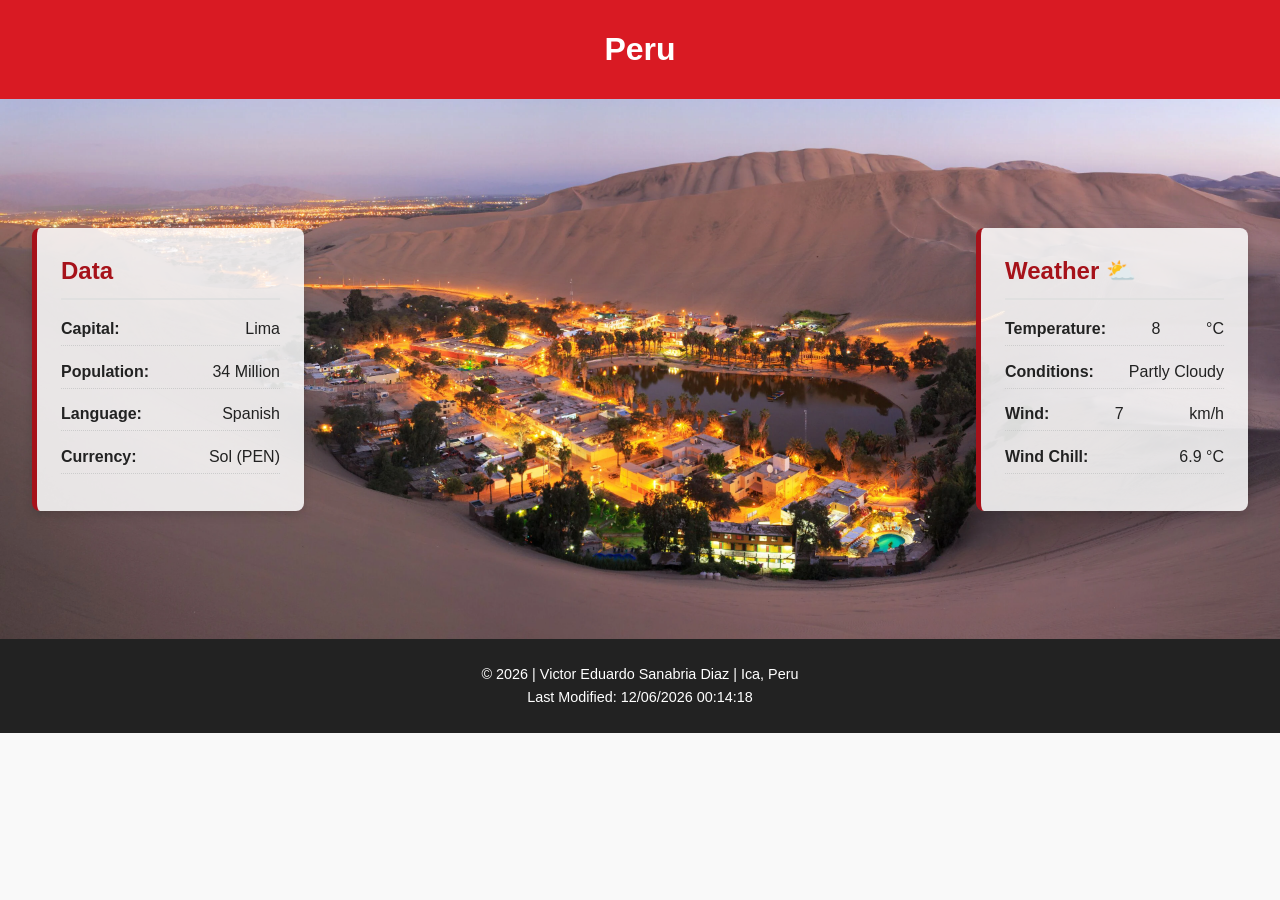
==== place.html @ 139d4a26 "w3" ====
<!DOCTYPE html>
<html lang="en">
<head>
    <meta charset="UTF-8">
    <meta name="viewport" content="width=device-width, initial-scale=1.0">
    <title>Peru - W03 Assignment</title>
    <meta name="description" content="An informational page about Peru for the W03 assignment in WDD131.">
    <link rel="stylesheet" href="styles/place.css">
    <script src="scripts/place.js" defer></script>
</head>
<body>
    <header>
        <h1>Peru</h1>
    </header>

    <main>
        <div class="hero-container">
            <picture>
                <source media="(min-width: 800px)" srcset="images/hero-large.webp">
                <img src="images/hero-large.webp" alt="Scenic view of Peru landscape" loading="lazy">
            </picture>
        </div>

        <section class="info-card">
            <h2>Data</h2>
            <ul>
                <li><strong>Capital:</strong> Lima</li>
                <li><strong>Population:</strong> 34 Million</li>
                <li><strong>Language:</strong> Spanish</li>
                <li><strong>Currency:</strong> Sol (PEN)</li>
            </ul>
        </section>

        <section class="weather-card">
            <h2 class="weather-heading">Weather</h2>
            <svg class="weather-icon-mobile" xmlns="http://www.w3.org/2000/svg" height="48px" viewBox="0 -960 960 960" width="48px" fill="#5f6368">
                <path d="M80-200v-80h800v80H80Zm160-200q-50 0-85-35t-35-85q0-50 35-85t85-35q10 0 20 2.5t20 6.5q24-60 80.5-98T446-680q78 0 134 50t65 126q25 5 44.5 19.5T716-448q35 15 54.5 47t19.5 71q0 50-35 85t-85 35H240Z"/>
            </svg>
            
            <ul>
                <li><strong>Temperature:</strong> <span id="temp">8</span>°C</li>
                <li><strong>Conditions:</strong> Partly Cloudy</li>
                <li><strong>Wind:</strong> <span id="wind">7</span> km/h</li>
                <li><strong>Wind Chill:</strong> <span id="chill"></span></li>
            </ul>
        </section>
    </main>

    <footer>
        <p>&copy; <span id="currentyear"></span> | Victor Eduardo Sanabria Diaz | Ica, Peru</p>
        <p id="lastModified"></p>
    </footer>
</body>
</html>
---- styles/place.css ----
:root {
    --primary-color: #D91A23;
    --secondary-color: #A6121A;
    --light-bg: #F9F9F9;
    --dark-text: #222222;
    --white: #FFFFFF;
    --card-bg: rgba(255, 255, 255, 0.85);
    --font-family: 'Segoe UI', Tahoma, Geneva, Verdana, sans-serif;
}

* {
    margin: 0;
    padding: 0;
    box-sizing: border-box;
}

body {
    font-family: var(--font-family);
    color: var(--dark-text);
    background-color: var(--light-bg);
    line-height: 1.6;
}

header {
    background-color: var(--primary-color);
    color: var(--white);
    padding: 1.5rem;
    text-align: center;
}

.hero-container img {
    width: 100%;
    height: auto;
    display: block;
    object-fit: cover;
}

.info-card, .weather-card {
    background-color: var(--white);
    margin: 1rem;
    padding: 1.5rem;
    border-radius: 8px;
    box-shadow: 0 4px 10px rgba(0, 0, 0, 0.15);
}

.info-card h2, .weather-card h2 {
    color: var(--secondary-color);
    border-bottom: 2px solid #E0E0E0;
    padding-bottom: 0.5rem;
    margin-bottom: 1rem;
}

ul {
    list-style: none;
}

ul li {
    margin-bottom: 0.8rem;
    display: flex;
    justify-content: space-between;
    border-bottom: 1px dotted #CCCCCC;
    padding-bottom: 0.2rem;
}

.weather-icon-mobile {
    display: block;
    margin-bottom: 1rem;
}

footer {
    background-color: var(--dark-text);
    color: var(--white);
    text-align: center;
    padding: 1.5rem;
    margin-top: 0;
    font-size: 0.9rem;
}

@media (min-width: 768px) {
    main {
        display: grid;
        grid-template-columns: 1fr 2fr 1fr;
        grid-template-rows: auto;
        position: relative;
        max-width: 100%;
        margin: 0;
        padding: 0;
    }

    .hero-container {
        grid-column: 1 / -1;
        grid-row: 1;
        z-index: 1;
    }

    .hero-container img {
        height: 60vh;
    }

    .info-card {
        grid-column: 1;
        grid-row: 1;
        z-index: 2;
        align-self: center;
        margin-left: 2rem;
        background-color: var(--card-bg);
        border-left: 5px solid var(--secondary-color);
    }

    .weather-card {
        grid-column: 3;
        grid-row: 1;
        z-index: 2;
        align-self: center;
        margin-right: 2rem;
        background-color: var(--card-bg);
        border-left: 5px solid var(--secondary-color);
    }

    .weather-icon-mobile {
        display: none;
    }

    .weather-heading::after {
        content: " ⛅";
    }
}
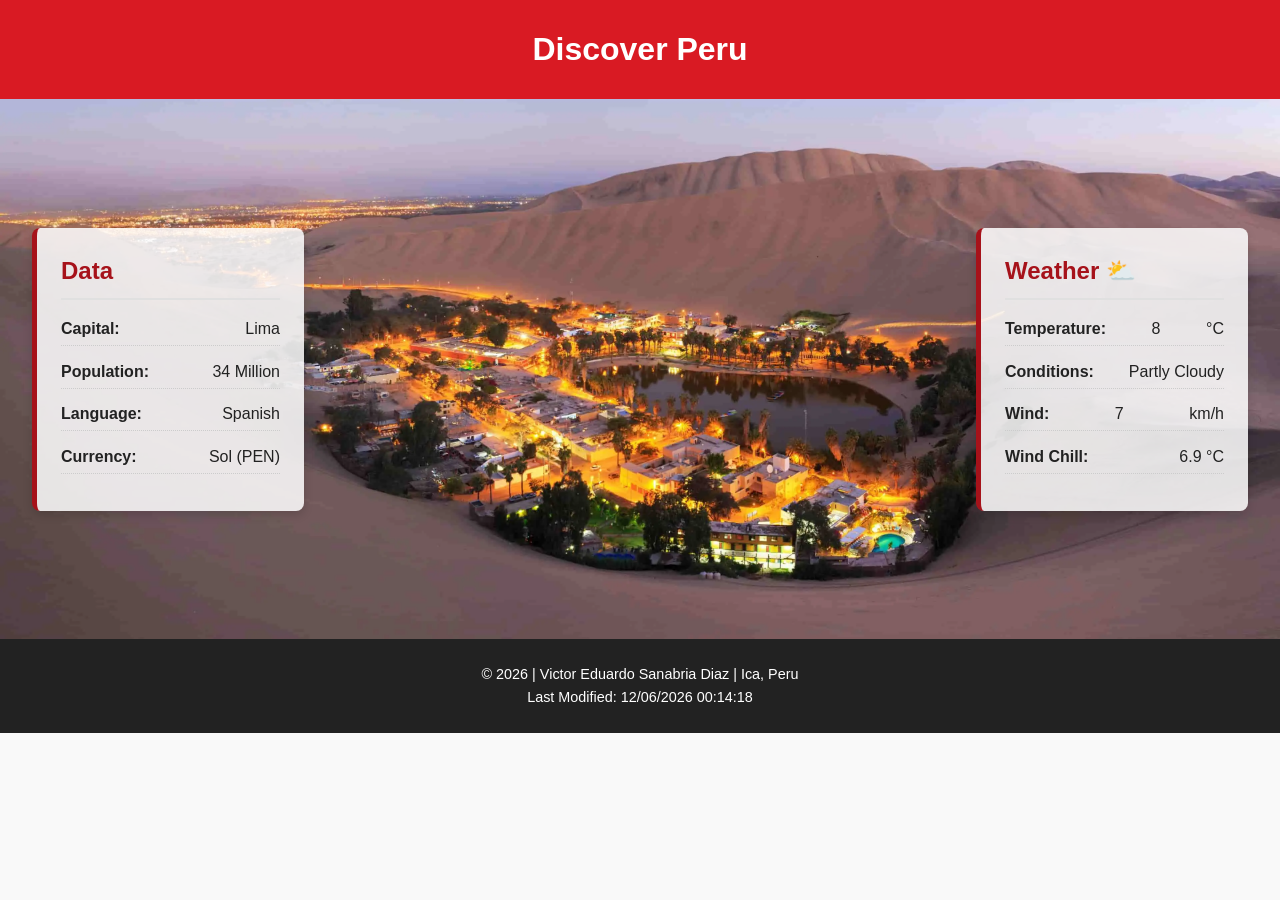
==== commit 560ed0a8: "w3.1" ====
--- a/place.html
+++ b/place.html
@@ -3,6 +3,7 @@
 <head>
     <meta charset="UTF-8">
     <meta name="viewport" content="width=device-width, initial-scale=1.0">
+    <meta name="author" content="Victor Eduardo Sanabria Diaz">
     <title>Peru - W03 Assignment</title>
     <meta name="description" content="An informational page about Peru for the W03 assignment in WDD131.">
     <link rel="stylesheet" href="styles/place.css">
@@ -10,7 +11,7 @@
 </head>
 <body>
     <header>
-        <h1>Peru</h1>
+        <h1>Discover Peru</h1>
     </header>
 
     <main>
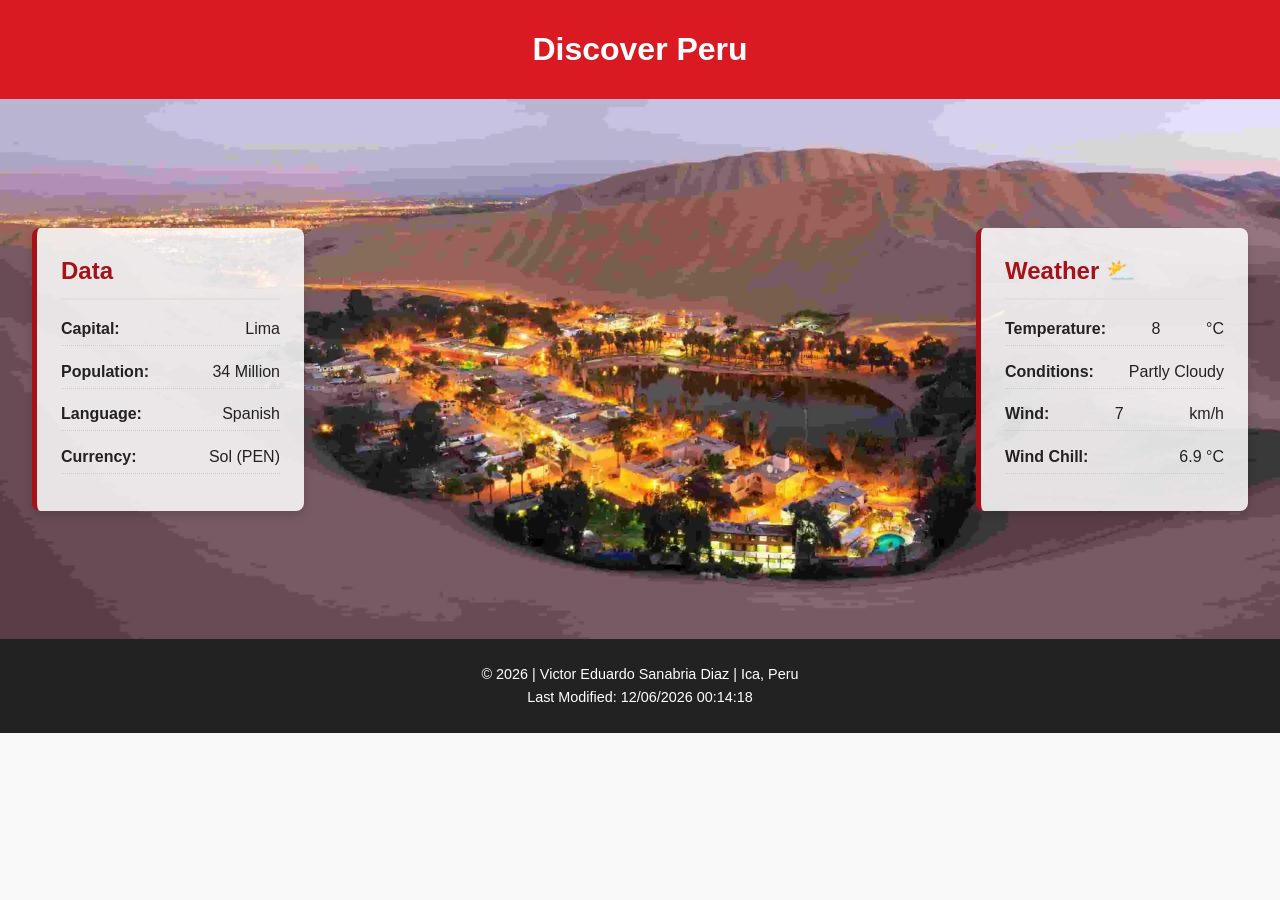
==== commit 03c09edc: "w3.2" ====
--- a/place.html
+++ b/place.html
@@ -4,8 +4,8 @@
     <meta charset="UTF-8">
     <meta name="viewport" content="width=device-width, initial-scale=1.0">
     <meta name="author" content="Victor Eduardo Sanabria Diaz">
-    <title>Peru - W03 Assignment</title>
-    <meta name="description" content="An informational page about Peru for the W03 assignment in WDD131.">
+    <title>Discover Peru | W03 Assignment</title>
+    <meta name="description" content="Explore Peru's rich history, iconic landmarks, and vibrant culture in this comprehensive guide.">
     <link rel="stylesheet" href="styles/place.css">
     <script src="scripts/place.js" defer></script>
 </head>
